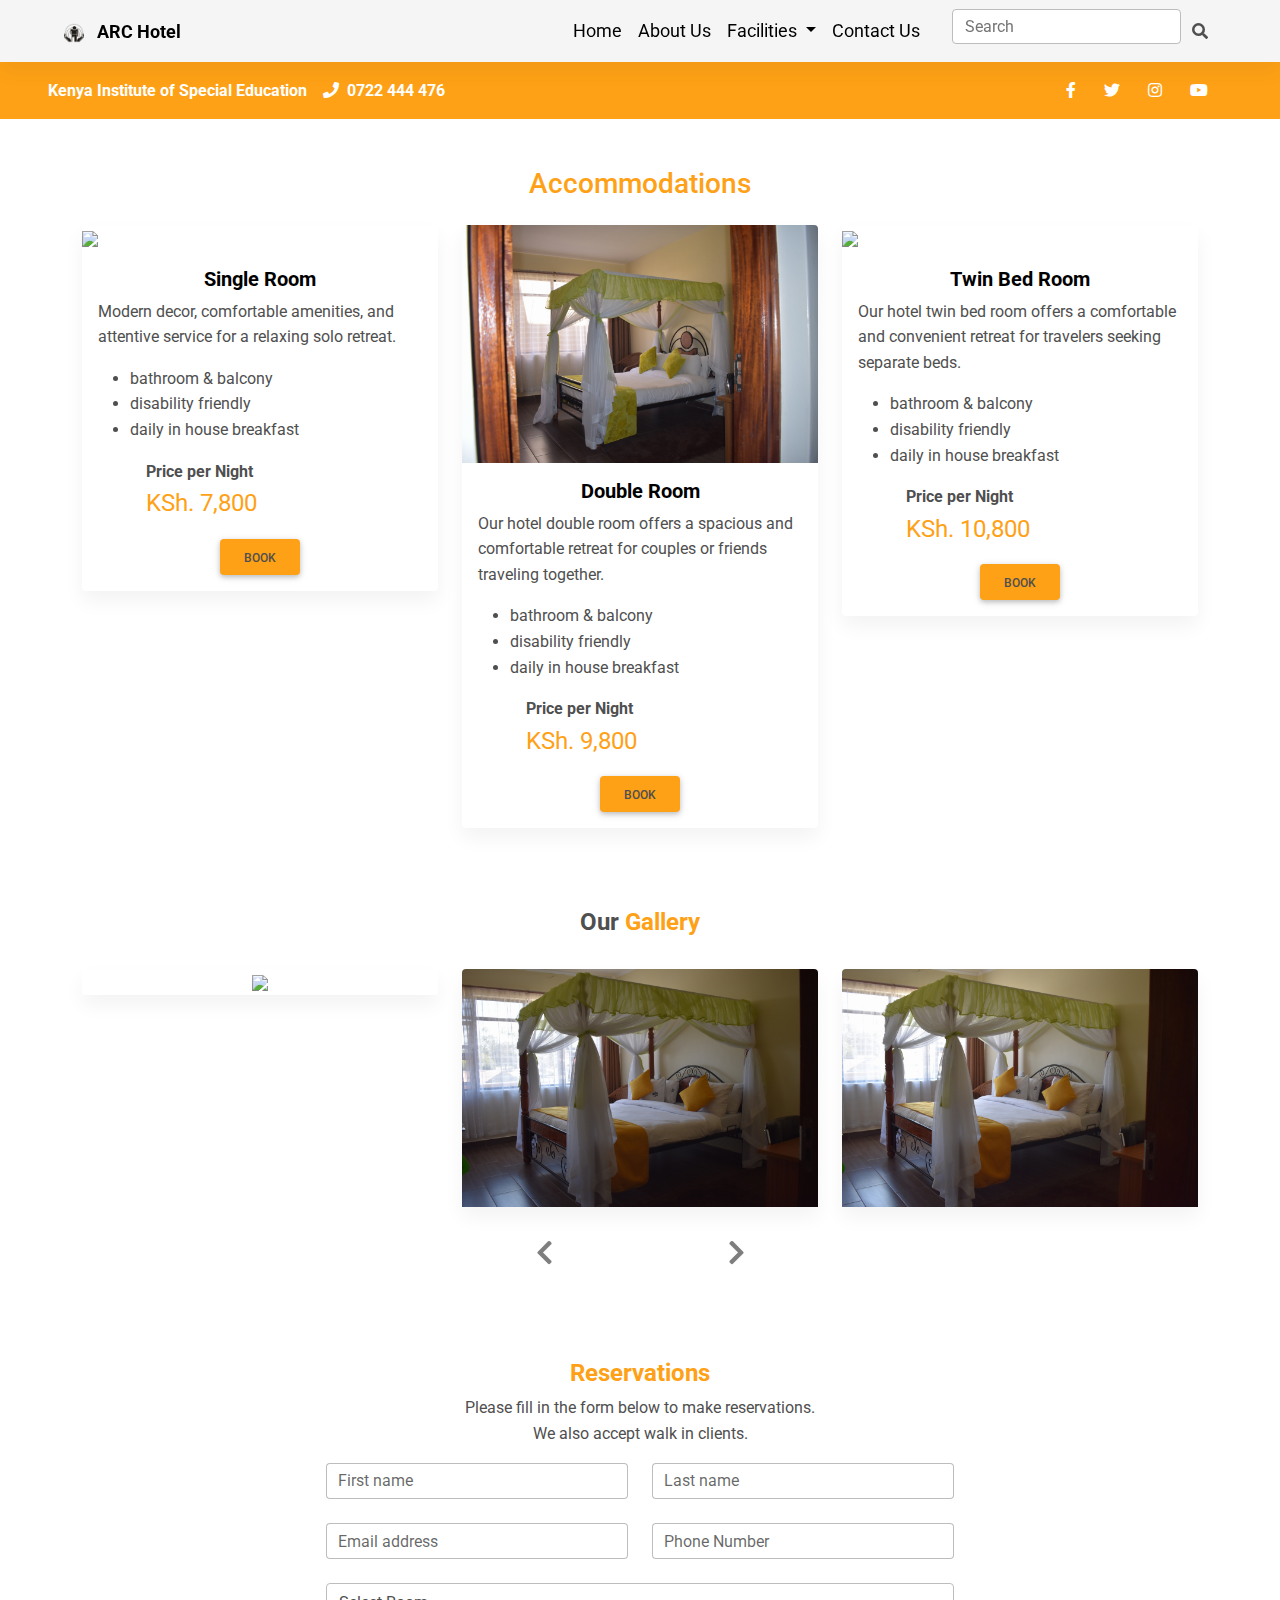
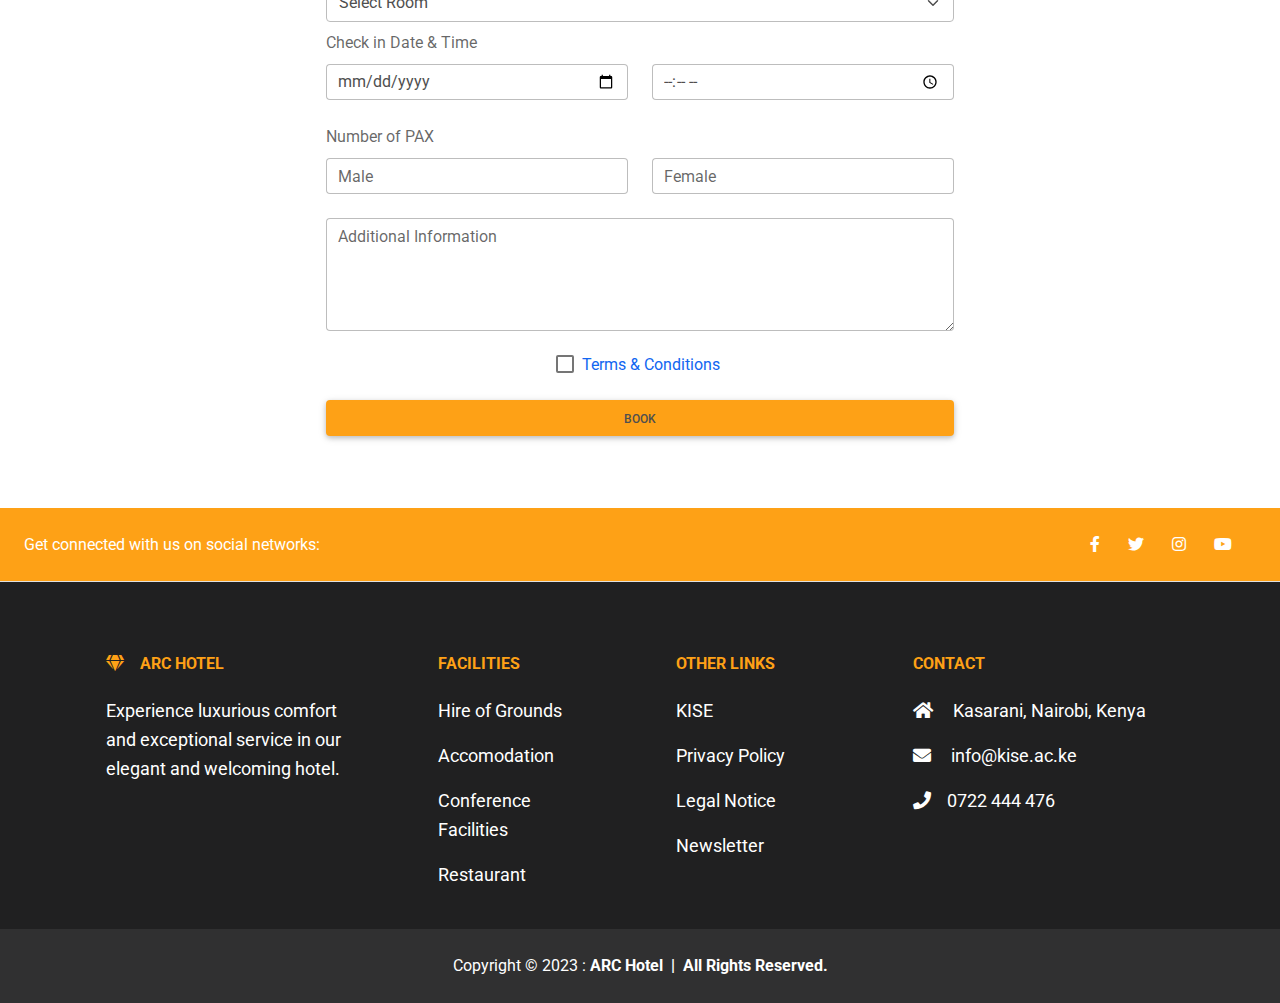
==== accommodation.html @ de6ac46e "corections" ====
<!DOCTYPE html>
<html lang="en">
<head>
    <meta charset="UTF-8" />
    <meta name="viewport" content="width=device-width, initial-scale=1, shrink-to-fit=no" />
    <meta http-equiv="x-ua-compatible" content="ie=edge" />
    <title>accommodation</title>
    <!-- Font Awesome -->
    <link rel="stylesheet" href="https://use.fontawesome.com/releases/v5.11.2/css/all.css" />
    <!-- Google Fonts Roboto -->
    <link rel="stylesheet" href="https://fonts.googleapis.com/css2?family=Roboto:wght@300;400;500;700&display=swap" />
    <!-- MDB -->
    <link rel="stylesheet" href="css/mdb.min.css" />
    <!-- Custom styles -->
    <link rel="stylesheet" href="css/style2.css" />
</head>

<body>

  <!---->
  <nav class="navbar sticky-top navbar-expand-lg" style="background-color: #f5f5f5;">
    <!-- Container wrapper -->
    <div class="container-fluid">
      <!-- Toggle button -->
      <button
        class="navbar-toggler"
        type="button"
        data-mdb-toggle="collapse"
        data-mdb-target="#navbarSupportedContent"
        aria-controls="navbarSupportedContent"
        aria-expanded="false"
        aria-label="Toggle navigation"
      >
        <i class="fas fa-bars"></i>
      </button>
  
      <!-- Collapsible wrapper -->
      <div class="collapse navbar-collapse" id="navbarSupportedContent">
        <!-- Navbar brand -->

        <div class="collapse navbar-collapse" id="navbarSupportedContent">
          <!-- Navbar brand -->
          <a class="navbar-brand mt-2 mt-lg-0" href="#">
            <div class="ms-5">
              <img
              class="px-1"
              src="./img/kise_icon.png"
              height="20"
              alt="MDB Logo"
              loading="lazy"
            />
              <!-- <h4>ARC Hotel</h4> -->
           <small style="font-weight: bold; color: black;">ARC Hotel</small>
            </div>
    
          </a>
        </div>

        <div class="d-flex align-items-center pe-5">

          <ul class="navbar-nav me-auto mb-2 mb-lg-0" style="font-size: large;">
            <li class="nav-item active">
              <a class="nav-link" style="color: black;" aria-current="page" href="./index.html">Home</a>
            </li>
            <li class="nav-item">
              <a class="nav-link" style="color: black;" href="#" rel="nofollow"
                target="">About Us</a>
            </li>
            <li class="nav-item dropdown">
              <a
                class="nav-link dropdown-toggle"
                href="#"
                id="navbarDropdownMenuLink"
                role="button"
                data-mdb-toggle="dropdown"
                aria-expanded="false"
                style="color: black;"
              >
                Facilities
              </a>
              <ul class="dropdown-menu" aria-labelledby="navbarDropdownMenuLink">
                <li>
                  <a class="dropdown-item" style="color: black;" target="_blank" href="./restaurant.html">Restaurant</a>
                </li>
                <li>
                  <a class="dropdown-item" style="color: black;" target="_blank" href="./conference.html">Conference Facilities</a>
                </li>
                <li>
                  <a class="dropdown-item" style="color: black;" target="_blank" href="./accommodation.html">Accommodation</a>
                </li>
                <li>
                  <a class="dropdown-item" style="color: black;" target="_blank" href="./gardens.html">Hire of Grounds</a>
                </li>
              </ul>
            </li>
            <li class="nav-item">
              <a class="nav-link" style="color: black;" href="#" target="">Contact Us</a>
            </li>
    
    
            <form class="d-flex input-group w-auto ps-4">
              <input
              type="search"
              class="form-control rounded"
              placeholder="Search"
              aria-label="Search"
              aria-describedby="search-addon"
            />
              <span class="input-group-text border-0" id="search-addon">
                <i class="fas fa-search"></i>
              </span>
            </form>
          </ul>
        </div>

        <!-- Left links -->
      </div>
      <!-- Collapsible wrapper -->
  
      <!-- Right elements -->
    </div>
    <!-- Container wrapper -->
  </nav>

  <div class="d-flex justify-content-between py-3 px-5" style="background-color: #fea116; color: white; font-weight: bolder;">
    <div class="d-flex flex-row">
      Kenya Institute of Special Education 
      <div class="ps-3 pe-2">
        <i class="fa fa-phone" aria-hidden="true"></i>
      </div>
      0722 444 476
    </div>

    <div>
      <a href="" class="me-4 text-reset">
        <i class="fab fa-facebook-f"></i>
      </a>
      <a href="" class="me-4 text-reset">
        <i class="fab fa-twitter"></i>
      </a>
      <a href="" class="me-4 text-reset">
        <i class="fab fa-instagram"></i>
      </a>
      <a href="" class="me-4 text-reset">
        <i class="fab fa-youtube"></i>
      </a>
    </div>
  </div>




<!---->
<div class="mt-5">
  <div class="container">
    <h3 class="title pb-3 text-center" style="color: #fea116;">Accommodations</h3>
    <div class="row">
      <div class="col-lg-4 col-md-6 mb-3">

        <div class="card">
          <div class="bg-image hover-overlay ripple" data-mdb-ripple-color="light">
            <img src="./img/bed.JPG" class="img-fluid"/>
            <a href="#!">
              <div class="mask" style="background-color: rgba(251, 251, 251, 0.15);"></div>
            </a>
          </div>
          <div class="card-body">
            <h5 class="card-title text-center" style="color: black;"><b>Single Room</b></h5>
            <!-- <p>Cozy, stylish room for a comfortable solo stay.</p> -->
            <p>Modern decor, comfortable amenities, and attentive service for a relaxing solo retreat.</p>
            <!-- <p>The rooms are masterfully decorated with a distinctive African elegance and each contains its own wealth of modern amenities.</p> -->
            <ul>
              <li>bathroom & balcony</li>
              <li>disability friendly</li>
              <li>daily in house breakfast</li>
            </ul>
              <p class="ps-5"><b>Price per Night</b> <br>
              <span style="color: #fea116; font-size: x-large;">KSh. 7,800</span></p>
            <div class="text-center">
              <a href="#!" class="btn" style="background-color: #fea116;">Book</a>

            </div>
          </div>
        </div>
      </div>
      <div class="col-lg-4 col-md-6 mb-3">
        <div class="card">
          <div class="bg-image hover-overlay ripple" data-mdb-ripple-color="light">
            <img src="./img/bed7.JPG" class="img-fluid"/>
            <a href="#!">
              <div class="mask" style="background-color: rgba(251, 251, 251, 0.15);"></div>
            </a>
          </div>
          <div class="card-body">
            <h5 class="card-title text-center" style="color: black;"><b>Double Room</b></h5>
            <p>Our hotel double room offers a spacious and comfortable retreat for couples or friends traveling together.</p>
            <!-- <p>The rooms are masterfully decorated with a distinctive African elegance and each contains its own wealth of modern amenities.</p> -->
            <ul>
              <li>bathroom & balcony</li>
              <li>disability friendly</li>
              <!-- <li>spacious king size bed</li> -->
              <li>daily in house breakfast</li>
            </ul>
            <p class="ps-5"><b>Price per Night</b> <br>
              <span style="color: #fea116; font-size: x-large;">KSh. 9,800</span></p>
            <div class="text-center">
              <a href="#!" class="btn" style="background-color: #fea116;">Book</a>

            </div>
          </div>
        </div>
      </div>
      <div class="col-lg-4 col-md-6 mb-3">
        <div class="card">
          <div class="bg-image hover-overlay ripple" data-mdb-ripple-color="light">
            <img src="./img/bed.JPG" class="img-fluid"/>
            <a href="#!">
              <div class="mask" style="background-color: rgba(251, 251, 251, 0.15);"></div>
            </a>
          </div>
          <div class="card-body">
            <h5 class="card-title text-center" style="color: black;"><b>Twin Bed Room</b></h5>
            <p>Our hotel twin bed room offers a comfortable and convenient retreat for travelers seeking separate beds.</p>
            <!-- <p>The rooms are masterfully decorated with a distinctive African elegance and each contains its own wealth of modern amenities.</p> -->
            <ul>
              <li>bathroom & balcony</li>
              <li>disability friendly</li>
              <!-- <li>spacious king size bed</li> -->
              <li>daily in house breakfast</li>
            </ul>
            <p class="ps-5"><b>Price per Night</b> <br>
              <span style="color: #fea116; font-size: x-large;">KSh. 10,800</span></p>
            <div class="text-center">
              <a href="#!" class="btn" style="background-color: #fea116;">Book</a>

            </div>
          </div>
        </div>
      </div>
    </div>
  </div>
</div>



<!--gallery section-->

<section class="pt-5" id="gallery">
  <!-- Gallery -->
  <h4 class="text-center mt-3"><strong>Our <span style="color: #fea116;">Gallery</span></strong></h4>
  <!-- Carousel wrapper -->
  <div
    id="carouselMultiItemExample"
    class="carousel slide carousel-dark text-center"
    data-mdb-ride="carousel"
  >
    <!-- Inner -->
    <div class="carousel-inner py-4">
      <!-- Single item -->
      <div class="carousel-item active">
        <div class="container">
          <div class="row">
            <div class="col-lg-4">
  
              <div class="card">
                <div class="bg-image hover-overlay hover-zoom hover-shadow ripple" data-mdb-ripple-color="light">
                  <img src="./img/bed.JPG" class="img-fluid" />
                  <a href="" target="">
                    <div class="mask" style="background-color: hsla(195, 83%, 58%, 0.2)"></div>
                  </a>
                </div>
              </div>
  
  
              <!-- <div class="card">
                <img
                  src="./img/garden2.JPG"
                  class="card-img-top"
                  alt="Waterfall"
                />
              </div> -->
            </div>
  
            <div class="col-lg-4 d-none d-lg-block">
  
              <div class="card">
                <div class="bg-image hover-overlay hover-zoom hover-shadow ripple" data-mdb-ripple-color="light">
                  <img src="./img/bed2.JPG" class="img-fluid" />
                  <a href="" target="">
                    <div class="mask" style="background-color: hsla(195, 83%, 58%, 0.2)"></div>
                  </a>
                </div>
              </div>
  
  
              <!-- <div class="card bg-image hover-overlay hover-zoom hover-shadow ripple">
                <img
                  src="./img/garden3.JPG"
                  class="card-img-top"
                  alt=""
                />
              </div> -->
            </div>
  
            <div class="col-lg-4 d-none d-lg-block">
  
              <div class="card">
                <div class="bg-image hover-overlay hover-zoom hover-shadow ripple" data-mdb-ripple-color="light">
                  <img src="./img/bed3.JPG" class="img-fluid" />
                  <a href="" target="">
                    <div class="mask" style="background-color: hsla(195, 83%, 58%, 0.2)"></div>
                  </a>
                </div>
              </div>
  
  
              <!-- <div class="card">
                <img
                  src="./img/tent.JPG"
                  class="card-img-top"
                  alt=""
                />
              </div> -->
            </div>
          </div>
        </div>
      </div>
  
      <!-- Single item -->
      <div class="carousel-item">
        <div class="container">
          <div class="row">
            <div class="col-lg-4 col-md-12">
  
              <div class="card">
                <div class="bg-image hover-overlay hover-zoom hover-shadow ripple" data-mdb-ripple-color="light">
                  <img src="./img/bed4.JPG" class="img-fluid" />
                  <a href="" target="">
                    <div class="mask" style="background-color: hsla(195, 83%, 58%, 0.2)"></div>
                  </a>
                </div>
              </div>
  
  
              <!-- <div class="card">
                <img
                  src="./img/chair.JPG"
                  class="card-img-top"
                  alt=""
                />
              </div> -->
            </div>
  
            <div class="col-lg-4 d-none d-lg-block">
  
              <div class="card">
                <div class="bg-image hover-overlay hover-zoom hover-shadow ripple" data-mdb-ripple-color="light">
                  <img src="./img/bed5.JPG" class="img-fluid" />
                  <a href="" target="">
                    <div class="mask" style="background-color: hsla(195, 83%, 58%, 0.2)"></div>
                  </a>
                </div>
              </div>
  
  
              <!-- <div class="card">
                <img
                  src="./img/garden7.jpg"
                  class="card-img-top"
                  alt=""
                />
              </div> -->
            </div>
  
            <div class="col-lg-4 d-none d-lg-block">
  
              <div class="card">
                <div class="bg-image hover-overlay hover-zoom hover-shadow ripple" data-mdb-ripple-color="light">
                  <img src="./img/bed6.JPG" class="img-fluid" />
                  <a href="" target="">
                    <div class="mask" style="background-color: hsla(195, 83%, 58%, 0.2)"></div>
                  </a>
                </div>
              </div>
  
  
              <!-- <div class="card">
                <img
                  src="./img/garden8.jpg"
                  class="card-img-top"
                  alt=""
                />
              </div> -->
            </div>
          </div>
        </div>
      </div>
  
      <!-- Single item -->
      <div class="carousel-item">
        <div class="container">
          <div class="row">
            <div class="col-lg-4 col-md-12 mb-4 mb-lg-0">
  
              <div class="card">
                <div class="bg-image hover-overlay hover-zoom hover-shadow ripple" data-mdb-ripple-color="light">
                  <img src="./img/bed7.JPG" class="img-fluid" />
                  <a href="" target="">
                    <div class="mask" style="background-color: hsla(195, 83%, 58%, 0.2)"></div>
                  </a>
                </div>
              </div>
  
  <!-- 
              <div class="card">
                <img
                  src="./img/garden9.jpg"
                  class="card-img-top"
                  alt=""
                />
              </div> -->
            </div>
  
            <div class="col-lg-4 mb-4 mb-lg-0 d-none d-lg-block">
  
              <div class="card">
                <div class="bg-image hover-overlay hover-zoom hover-shadow ripple" data-mdb-ripple-color="light">
                  <img src="./img/bed2.JPG" class="img-fluid" />
                  <a href="" target="">
                    <div class="mask" style="background-color: hsla(195, 83%, 58%, 0.2)"></div>
                  </a>
                </div>
              </div>
  
  <!-- 
              <div class="card">
                <img
                  src="./img/garden10.jpg"
                  class="card-img-top"
                  alt=""
                />
              </div> -->
            </div>
  
            <div class="col-lg-4 mb-4 mb-lg-0 d-none d-lg-block">
  
              <div class="card">
                <div class="bg-image hover-overlay hover-zoom hover-shadow ripple" data-mdb-ripple-color="light">
                  <img src="./img/bed3.JPG" class="img-fluid" />
                  <a href="" target="">
                    <div class="mask" style="background-color: hsla(195, 83%, 58%, 0.2)"></div>
                  </a>
                </div>
              </div>
  
  
              <!-- <div class="card">
                <img
                  src="./img/garden11.jpg"
                  class="card-img-top"
                  alt=""
                />
              </div> -->
            </div>
          </div>
        </div>
      </div>
    </div>
    <!-- Inner -->
      <!-- Controls -->
      <div class="d-flex justify-content-center mb-4">
        <button
          class="carousel-control-prev position-relative"
          type="button"
          data-mdb-target="#carouselMultiItemExample"
          data-mdb-slide="prev"
        >
          <span class="carousel-control-prev-icon" aria-hidden="true"></span>
          <span class="visually-hidden">Previous</span>
        </button>
        <button
          class="carousel-control-next position-relative"
          type="button"
          data-mdb-target="#carouselMultiItemExample"
          data-mdb-slide="next"
        >
          <span class="carousel-control-next-icon" aria-hidden="true"></span>
          <span class="visually-hidden">Next</span>
        </button>
      </div>
  </div>
  </section>
  <!-- Carousel wrapper -->
  
  <!--gallery section end-->



<!--about us section-->
      <!--Section: Content-->
      <!-- <div>
        <div>
          <section class="container pt-5">
            <div class="row">
              <div class="col-md-6 gx-5 mb-4">

                <div class="bg-image hover-overlay">
                  <img src="./img/waterfall.jpg" class="w-100" />
                  <div
                    class="mask"
                    style="
                      background: linear-gradient(
                        45deg,
                        hsla(168, 85%, 52%, 0.5),
                        hsla(263, 88%, 45%, 0.5) 100%
                      );
                    "
                  ></div>
                </div>
              </div>
    
              <div class="col-md-6 gx-5 mb-4">
                <h4><strong><span style="color: #fea116;">Accommodation</span></strong></h4>
                <div class="text-center" style="font-size: large;">
                  <p class="text-muted">Kenya Institute of Special Education (KISE) is a semi-autonomous government agency of the Ministry of Education, Kenya. <br>
                     It was established through a Legal Notice No. 17 of 14th February 1986.</p>
                  <p class="text-muted">An inclusive Kenyan society, in which every child with special needs and disability accesses quality education and achieves their fullest human potential.</p>
                  <p class="text-muted">Facilitates service provision for persons with special needs and disabilities through human capital development, research, functional assessment, <br>
                     rehabilitation, Inclusive education practices, technology and production of learning and assistive materials.</p>
                </div>
              </div>
            </div>
          </section>
        </div>
      </div> -->

      <!--Section: Content-->
<!--about us section-->

<!--gallery section-->


<!-- Carousel wrapper -->

<!--gallery section end-->

  <!--Main layout-->
  <main class="mt-5">
    <div class="">


      <!-- <hr class="my-5" /> -->

          <!--Section: Content-->
      <section class="mb-5 pt-5" id="reservations">
        <h4 class="text-center" style="color: #fea116;"><strong>Reservations</strong></h4>
        <p class="text-center">Please fill in the form below to make reservations.<br>
        We also accept walk in clients. </p>

        <div class="row d-flex justify-content-center">
          <div class="col-md-6">
            <form>
              <!-- 2 column grid layout with text inputs for the first and last names -->
              <div class="row mb-4">
                <div class="col">
                  <div class="form-outline">
                    <input type="text" id="form3Example1" class="form-control" />
                    <label class="form-label" for="form3Example1">First name</label>
                  </div>
                </div>
                <div class="col">
                  <div class="form-outline">
                    <input type="text" id="form3Example2" class="form-control" />
                    <label class="form-label" for="form3Example2">Last name</label>
                  </div>
                </div>
              </div>

              <!-- 2 column grid layout with text inputs for the email and phone number -->
              <div class="row mb-4">
                <div class="col">
                  <div class="form-outline">
                    <input type="email" id="form3Example1" class="form-control" />
                    <label class="form-label" for="form3Example1">Email address</label>
                  </div>
                </div>
                <div class="col">
                  <div class="form-outline">
                    <input type="number" id="form3Example2" class="form-control" />
                    <label class="form-label" for="form3Example2">Phone Number</label>
                  </div>
                </div>
              </div>

              <!-- <div class="mb-3">
                <div class="form-outline">
                  <input type="text" id="form3Example2" class="form-control" />
                  <label class="form-label" for="form3Example2">Room</label>
                </div>
              </div> -->

                <select class="form-select mb-2" aria-label="Default select example">
                  <option selected>Select Room</option>
                  <option value="1">Single</option>
                  <option value="2">Double</option>
                  <option value="3">Twin Bed</option>
                </select>


              <div class="row mb-4">
                <label class="form-label" for="form6Example1">Check in Date & Time</label>
                <div class="col">
                  <div class="form-outline">
                    <input type="date" id="form3Example1" class="form-control" />
                    <label class="form-label" for="form3Example1"></label>
                  </div>
                </div>
                <div class="col">
                  <div class="form-outline">
                    <input type="time" id="form3Example2" class="form-control" placeholder="time" />
                    <label class="form-label" for="form3Example2"></label>
                  </div>
                </div>
              </div>


            <div class="row mb-4">
                <label class="form-label" for="form6Example1">Number of PAX</label>
                <div class="col">
                <div class="form-outline">
                    <input type="number" id="" class="form-control" min="0"/>
                    <label class="form-label" for="form6Example1">Male</label>
                </div>
                </div>
                <div class="col">
                <div class="form-outline">
                    <input type="number" id="" class="form-control" min="0" />
                    <label class="form-label" for="form6Example2">Female</label>
                </div>
                </div>
            </div>
<!-- 
              <div class="form-outline mb-4">
                <input type="text" id="form3Example1" class="form-control" />
                <label class="form-label" for="textAreaExample">Nature of Function</label>
              </div> -->


              <!-- <div class="row mb-3">
                <div class="col">
                  <div class="form-outline">
                    <input type="text" id="form8Example3" class="form-control" />
                    <label class="form-label" for="form8Example3">First name</label>
                  </div>
                </div>
                <div class="col">
                  <div class="form-outline">
                    <input type="text" id="form8Example4" class="form-control" />
                    <label class="form-label" for="form8Example4">Last name</label>
                  </div>
                </div>
                <div class="col">
                  <div class="form-outline">
                    <input type="email" id="form8Example5" class="form-control" />
                    <label class="form-label" for="form8Example5">Email address</label>
                  </div>
                </div>
              </div> -->

              <!--Message input-->
              <div class="form-outline mb-4">
                <textarea class="form-control" id="textAreaExample" rows="4"></textarea>
                <label class="form-label" for="textAreaExample">Additional Information</label>
              </div>

              <!-- Checkbox -->
              <div class="form-check d-flex justify-content-center mb-4">
                <input
                  class="form-check-input me-2"
                  type="checkbox"
                  value=""
                  id="form6Example8"/>
                <label class="form-check-label" for="form6Example8">
                  <a href="./terms&conditions.html" target="_blank">Terms & Conditions</a>
                </label>
              </div>

              <!-- Submit button -->
              <button type="submit" class="btn btn-block mb-4" style="background-color: #fea116;">
              Book
              </button>

            </form>
          </div>
        </div>
        </section>





                <!-- Footer -->
                <footer class="text-center text-lg-start bg-light text-muted">
                  <!-- Section: Social media -->
                  <section class="d-flex justify-content-center justify-content-lg-between p-4 border-bottom" style="background-color: #fea116; color: white;">
                    <!-- Left -->
                    <div class="me-5 d-none d-lg-block">
                      <span>Get connected with us on social networks:</span>
                    </div>
                    <!-- Left -->
        
                    <!-- Right -->
                    <div>
                      <a href="" class="me-4 text-reset">
                        <i class="fab fa-facebook-f"></i>
                      </a>
                      <a href="" class="me-4 text-reset">
                        <i class="fab fa-twitter"></i>
                      </a>
                      <a href="" class="me-4 text-reset">
                        <i class="fab fa-instagram"></i>
                      </a>
                      <a href="" class="me-4 text-reset">
                        <i class="fab fa-youtube"></i>
                      </a>
                    </div>
                    <!-- Right -->
                  </section>
                  <!-- Section: Social media -->
        
                  <!-- Section: Links  -->
                  <section class="pt-4" style="background-color: #202021; color: white; font-size: large;">
                    <div class="container text-center text-md-start mt-5">
                      <!-- Grid row -->
                      <div class="row mt-3">
                        <!-- Grid column -->
                        <div class="col-md-3 col-lg-4 col-xl-3 mx-auto mb-4" style="">
                          <!-- Content -->
                          <h6 class="text-uppercase fw-bold mb-4" style="color: #fea116;">
                            <i class="fas fa-gem me-3"></i>ARC Hotel
                          </h6>
                          <p>
                            Experience luxurious comfort <br> and exceptional service in our <br> elegant and welcoming hotel.  
                          </p>
                        </div>
                        <!-- Grid column -->
        
                        <!-- Grid column -->
                        <div class="col-md-2 col-lg-2 col-xl-2 mx-auto mb-4">
                          <!-- Links -->
                          <h6 class="text-uppercase fw-bold mb-4" style="color: #fea116;">
                            Facilities
                          </h6>
                          <p>
                            <a href="#!" class="text-reset">Hire of Grounds</a>
                          </p>
                          <p>
                            <a href="#!" class="text-reset">Accomodation</a>
                          </p>
                          <p>
                            <a href="#!" class="text-reset">Conference Facilities</a>
                          </p>
                          <p>
                            <a href="#!" class="text-reset">Restaurant</a>
                          </p>
                        </div>
                        <!-- Grid column -->
        
                        <!-- Grid column -->
                        <div class="col-md-3 col-lg-2 col-xl-2 mx-auto mb-4">
                          <h6 class="text-uppercase fw-bold mb-4" style="color: #fea116;">
                            Other links
                          </h6>
                          <p>
                            <a href="#!" class="text-reset">KISE</a>
                          </p>
                          <p>
                            <a href="#!" class="text-reset">Privacy Policy</a>
                          </p>
                          <p>
                            <a href="#!" class="text-reset">Legal Notice</a>
                          </p>
                          <p>
                            <a href="#!" class="text-reset">Newsletter</a>
                          </p>
                        </div>
                        <!-- Grid column -->
        
                        <!-- Grid column -->
                        <div class="col-md-4 col-lg-3 col-xl-3 mx-auto mb-md-0 mb-4">
                          <!-- Links -->
                          <h6 class="text-uppercase fw-bold mb-4" style="color: #fea116;">Contact</h6>
                          <p><i class="fas fa-home me-3"></i> Kasarani, Nairobi, Kenya</p>
                          <p>
                            <i class="fas fa-envelope me-3"></i>
                            info@kise.ac.ke
                          </p>
                          <p><i class="fas fa-phone me-3"></i>0722 444 476</p>
                          <!-- <p><i class="fas fa-print me-3"></i>020 8007977</p> -->
                        </div>
                        <!-- Grid column -->
                      </div>
                      <!-- Grid row -->
                    </div>
                  </section>
                  <!-- Section: Links  -->
        
                  <!-- <hr class="my-5" /> -->
        
        
                  <!-- Copyright -->
                  <div class="text-center p-4" style="background-color: #303031; color: white;">
                    Copyright © 2023 :
                    <a class="text-reset fw-bold" href="https://mdbootstrap.com/">ARC Hotel <span class="px-1">|</span> All Rights Reserved.</a>
                  </div>
                  <!-- Copyright -->
                </footer>
                <!-- Footer -->
        
        
                <!-- Back to top button -->
                <button type="button" class="btn btn-floating btn-lg" id="btn-back-to-top" style="background-color: #fea116;">
                  <i class="fas fa-arrow-up"></i>
                </button>
        
        
        
            </div>
          </main>
        
        
        
        




              

    <!-- Copyright -->
  </footer>
  <!--Footer-->
    <!-- MDB -->
    <script type="text/javascript" src="js/mdb.min.js"></script>
    <!-- Custom scripts -->
    <script type="text/javascript" src="js/script.js"></script>
</body>
</html>
---- css/style2.css ----
.nav-item:hover {
    background-color: #fea116;
}

#btn-back-to-top {
    position: fixed;
    bottom: 20px;
    right: 20px;
    display: none;
    }
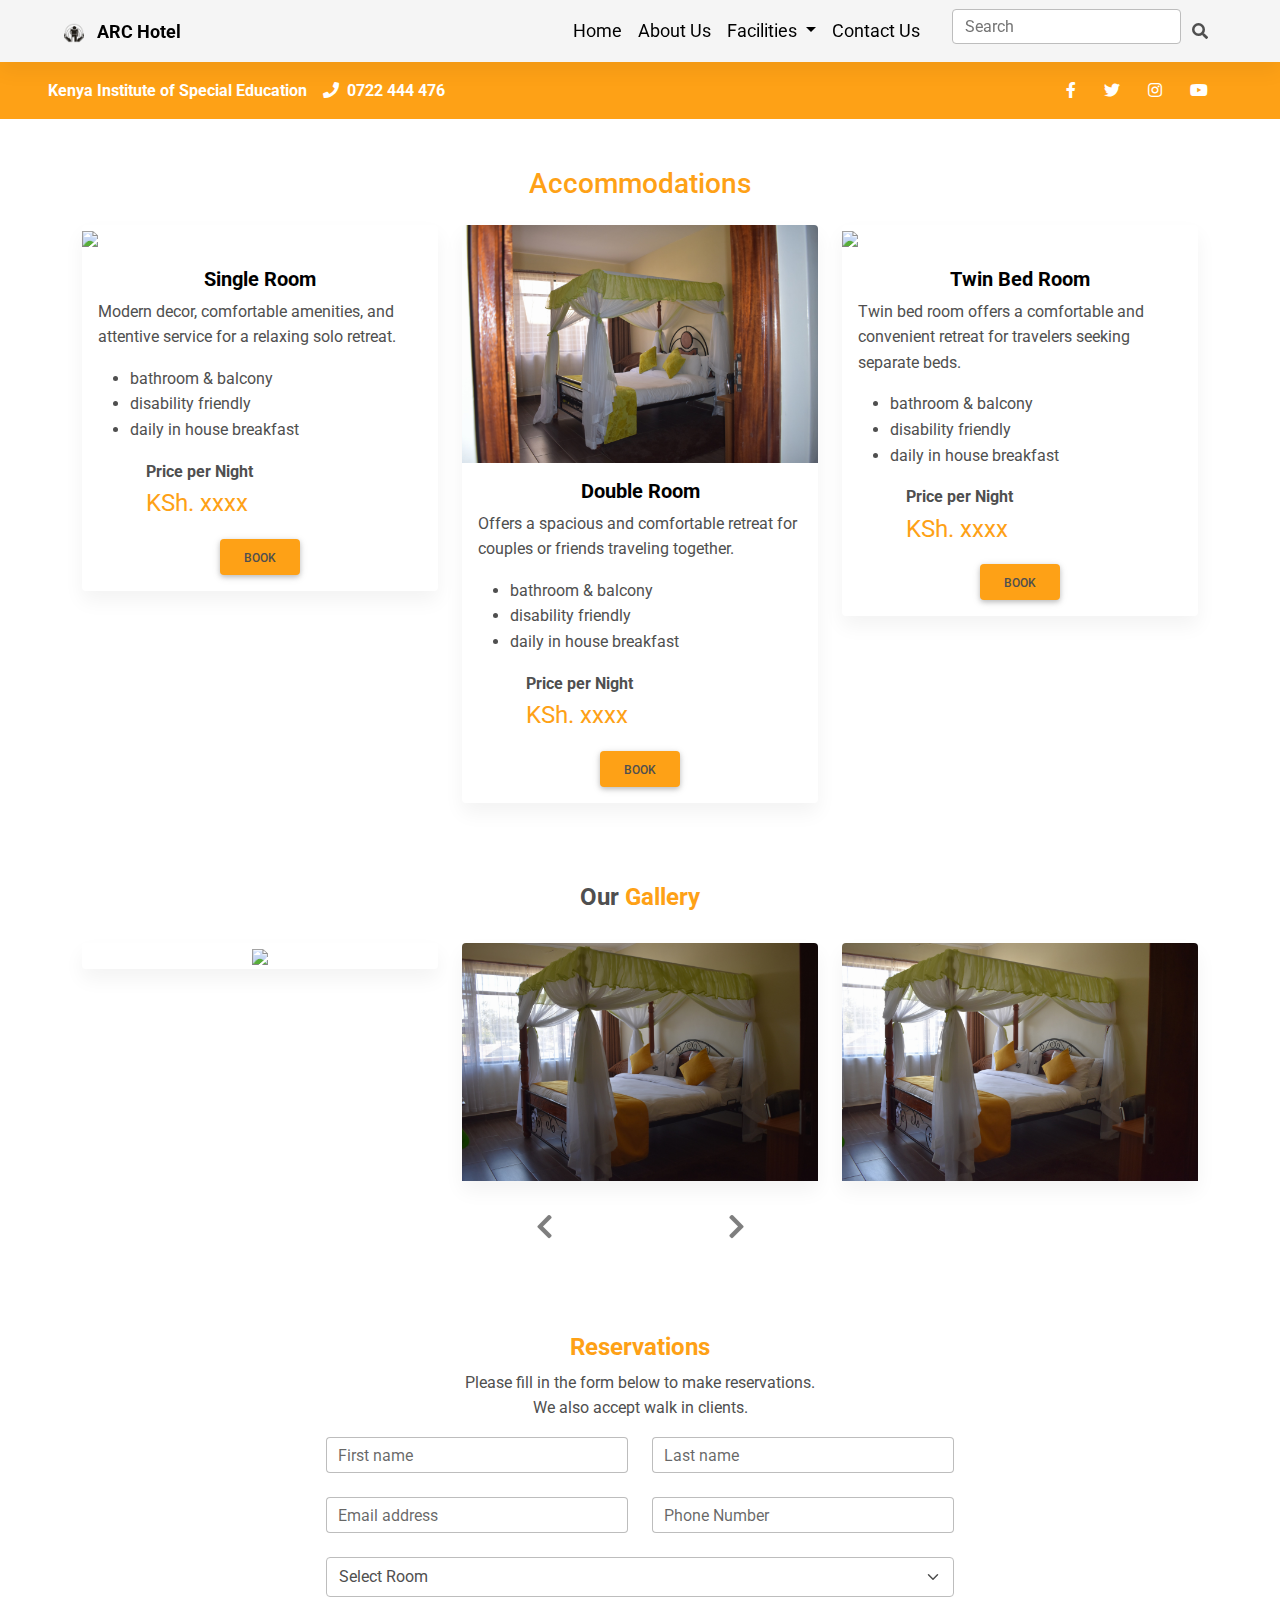
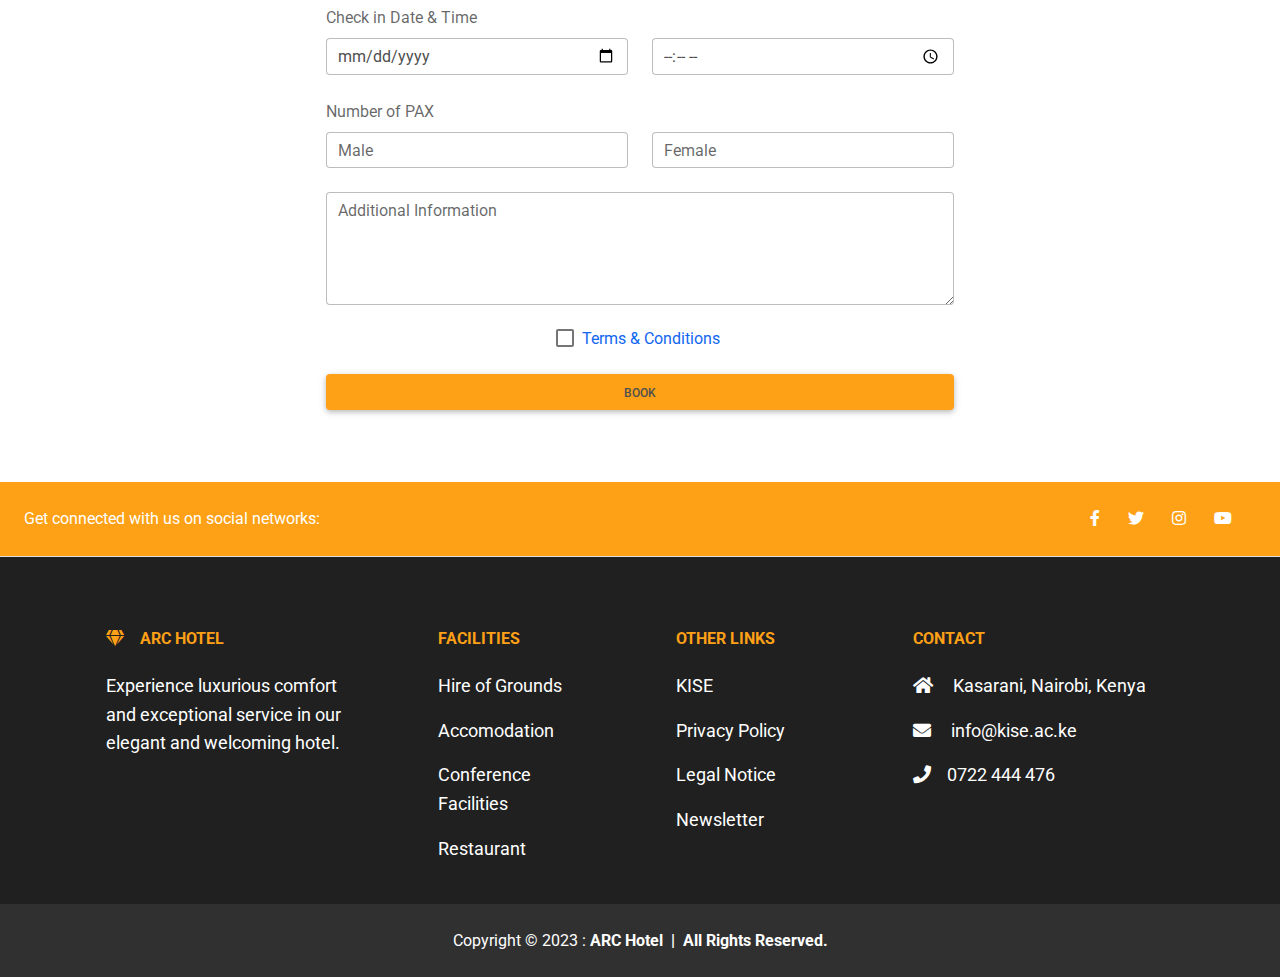
==== commit a9ec693e: "changes" ====
--- a/accommodation.html
+++ b/accommodation.html
@@ -175,7 +175,7 @@
               <li>daily in house breakfast</li>
             </ul>
               <p class="ps-5"><b>Price per Night</b> <br>
-              <span style="color: #fea116; font-size: x-large;">KSh. 7,800</span></p>
+              <span style="color: #fea116; font-size: x-large;">KSh. xxxx</span></p>
             <div class="text-center">
               <a href="#!" class="btn" style="background-color: #fea116;">Book</a>
 
@@ -193,7 +193,7 @@
           </div>
           <div class="card-body">
             <h5 class="card-title text-center" style="color: black;"><b>Double Room</b></h5>
-            <p>Our hotel double room offers a spacious and comfortable retreat for couples or friends traveling together.</p>
+            <p>Offers a spacious and comfortable retreat for couples or friends traveling together.</p>
             <!-- <p>The rooms are masterfully decorated with a distinctive African elegance and each contains its own wealth of modern amenities.</p> -->
             <ul>
               <li>bathroom & balcony</li>
@@ -202,7 +202,7 @@
               <li>daily in house breakfast</li>
             </ul>
             <p class="ps-5"><b>Price per Night</b> <br>
-              <span style="color: #fea116; font-size: x-large;">KSh. 9,800</span></p>
+              <span style="color: #fea116; font-size: x-large;">KSh. xxxx</span></p>
             <div class="text-center">
               <a href="#!" class="btn" style="background-color: #fea116;">Book</a>
 
@@ -220,7 +220,7 @@
           </div>
           <div class="card-body">
             <h5 class="card-title text-center" style="color: black;"><b>Twin Bed Room</b></h5>
-            <p>Our hotel twin bed room offers a comfortable and convenient retreat for travelers seeking separate beds.</p>
+            <p>Twin bed room offers a comfortable and convenient retreat for travelers seeking separate beds.</p>
             <!-- <p>The rooms are masterfully decorated with a distinctive African elegance and each contains its own wealth of modern amenities.</p> -->
             <ul>
               <li>bathroom & balcony</li>
@@ -229,7 +229,7 @@
               <li>daily in house breakfast</li>
             </ul>
             <p class="ps-5"><b>Price per Night</b> <br>
-              <span style="color: #fea116; font-size: x-large;">KSh. 10,800</span></p>
+              <span style="color: #fea116; font-size: x-large;">KSh. xxxx</span></p>
             <div class="text-center">
               <a href="#!" class="btn" style="background-color: #fea116;">Book</a>
 
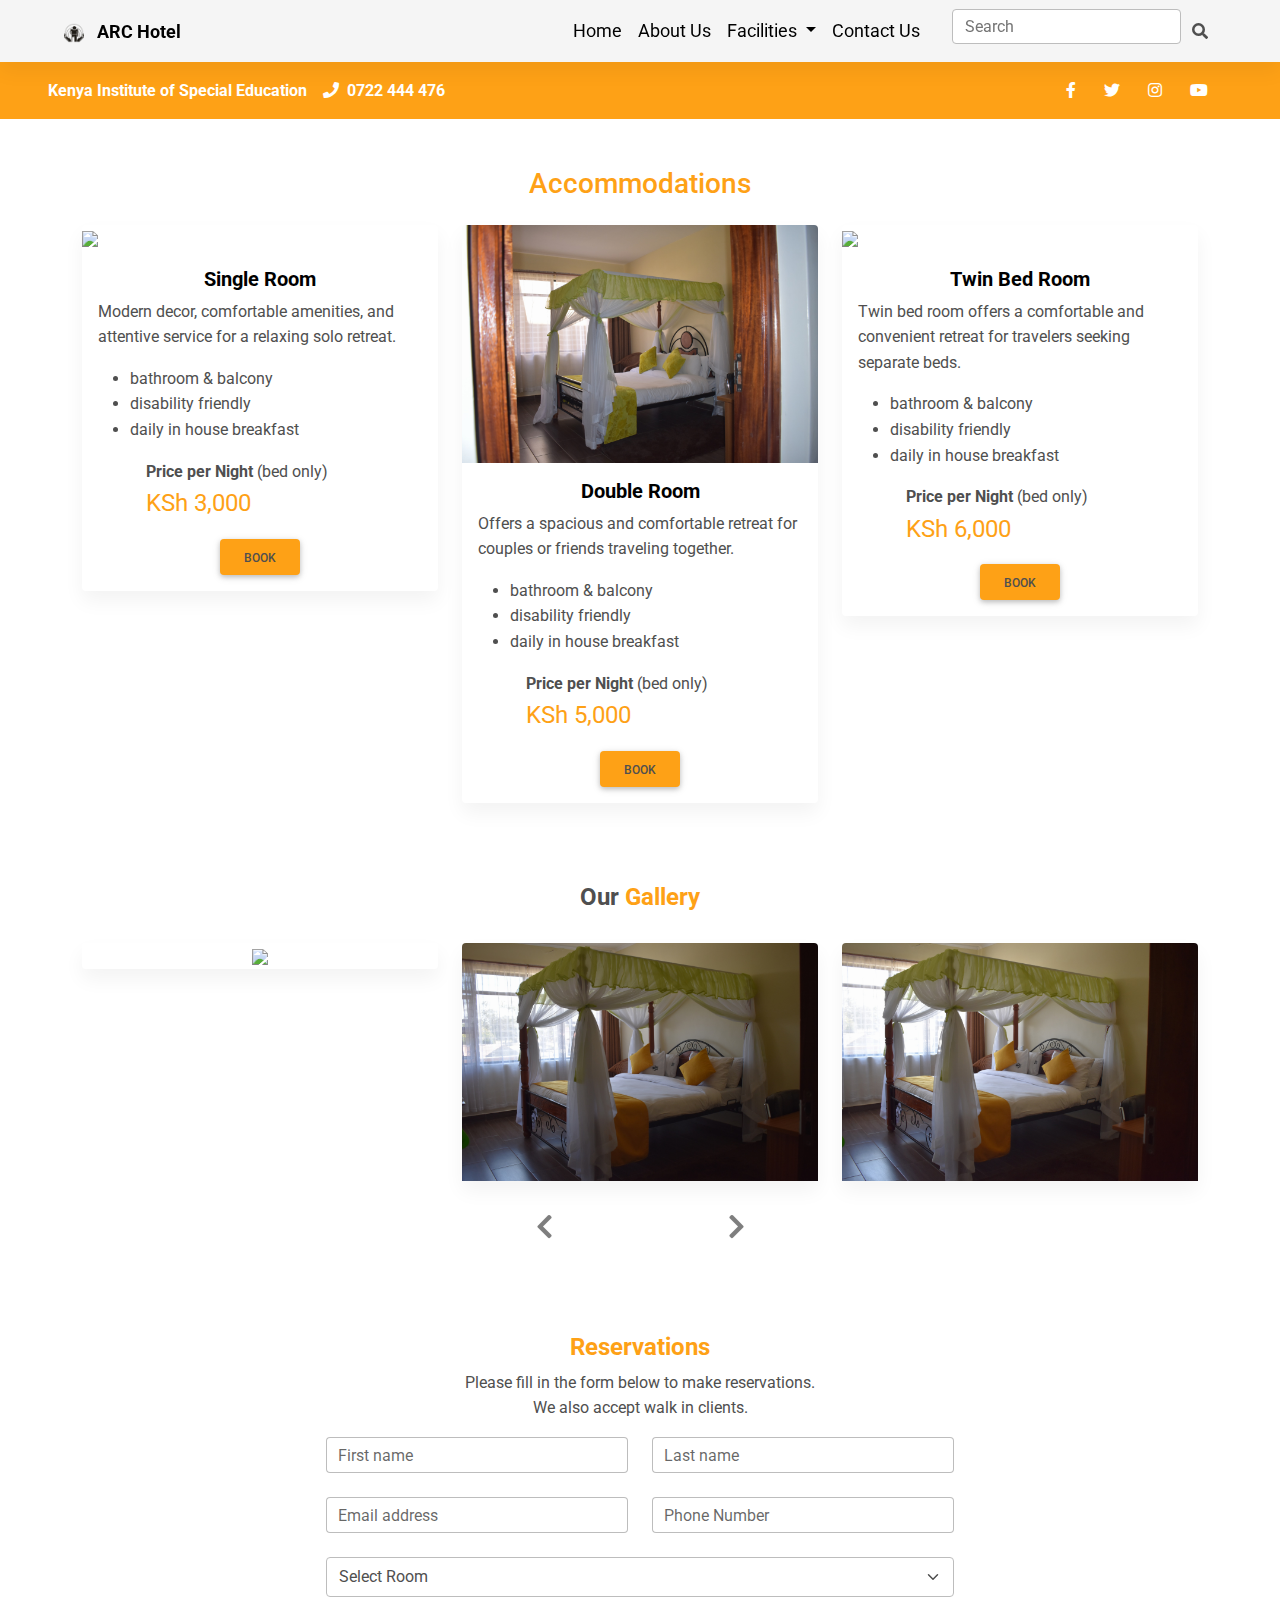
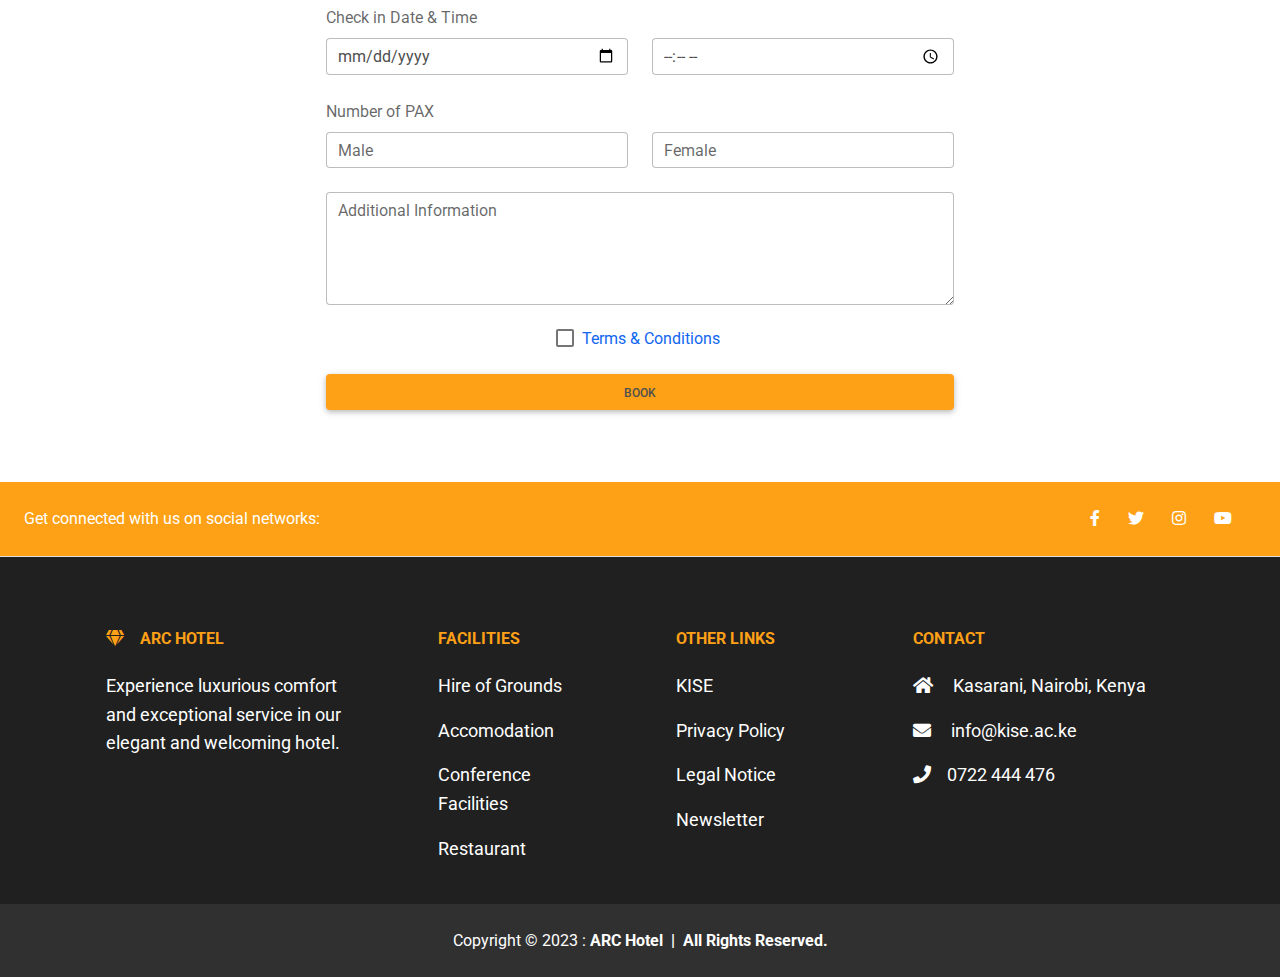
==== commit 79401283: "prices" ====
--- a/accommodation.html
+++ b/accommodation.html
@@ -174,8 +174,8 @@
               <li>disability friendly</li>
               <li>daily in house breakfast</li>
             </ul>
-              <p class="ps-5"><b>Price per Night</b> <br>
-              <span style="color: #fea116; font-size: x-large;">KSh. xxxx</span></p>
+              <p class="ps-5"><b>Price per Night</b> (bed only) <br>
+              <span style="color: #fea116; font-size: x-large;">KSh 3,000</span></p>
             <div class="text-center">
               <a href="#!" class="btn" style="background-color: #fea116;">Book</a>
 
@@ -201,8 +201,8 @@
               <!-- <li>spacious king size bed</li> -->
               <li>daily in house breakfast</li>
             </ul>
-            <p class="ps-5"><b>Price per Night</b> <br>
-              <span style="color: #fea116; font-size: x-large;">KSh. xxxx</span></p>
+            <p class="ps-5"><b>Price per Night</b> (bed only) <br>
+              <span style="color: #fea116; font-size: x-large;">KSh 5,000</span></p>
             <div class="text-center">
               <a href="#!" class="btn" style="background-color: #fea116;">Book</a>
 
@@ -228,8 +228,8 @@
               <!-- <li>spacious king size bed</li> -->
               <li>daily in house breakfast</li>
             </ul>
-            <p class="ps-5"><b>Price per Night</b> <br>
-              <span style="color: #fea116; font-size: x-large;">KSh. xxxx</span></p>
+            <p class="ps-5"><b>Price per Night</b> (bed only) <br>
+              <span style="color: #fea116; font-size: x-large;">KSh 6,000</span></p>
             <div class="text-center">
               <a href="#!" class="btn" style="background-color: #fea116;">Book</a>
 
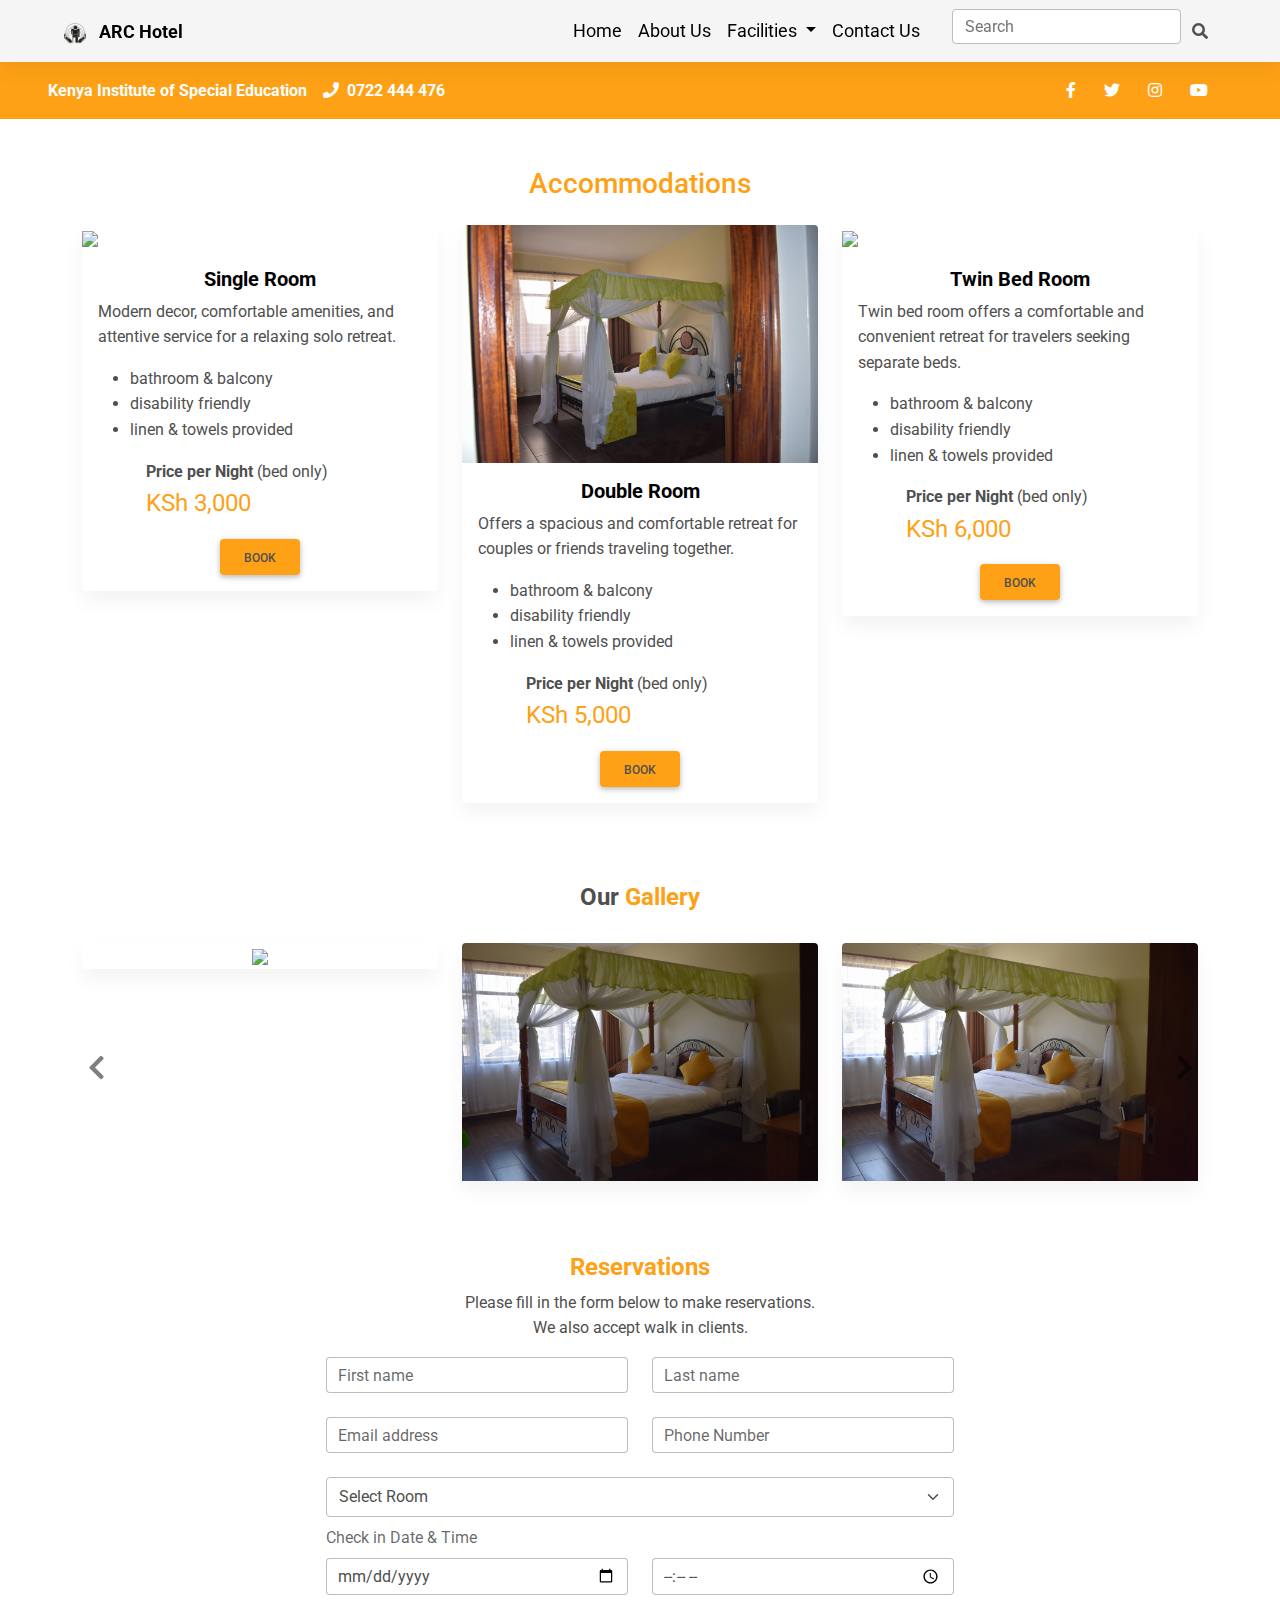
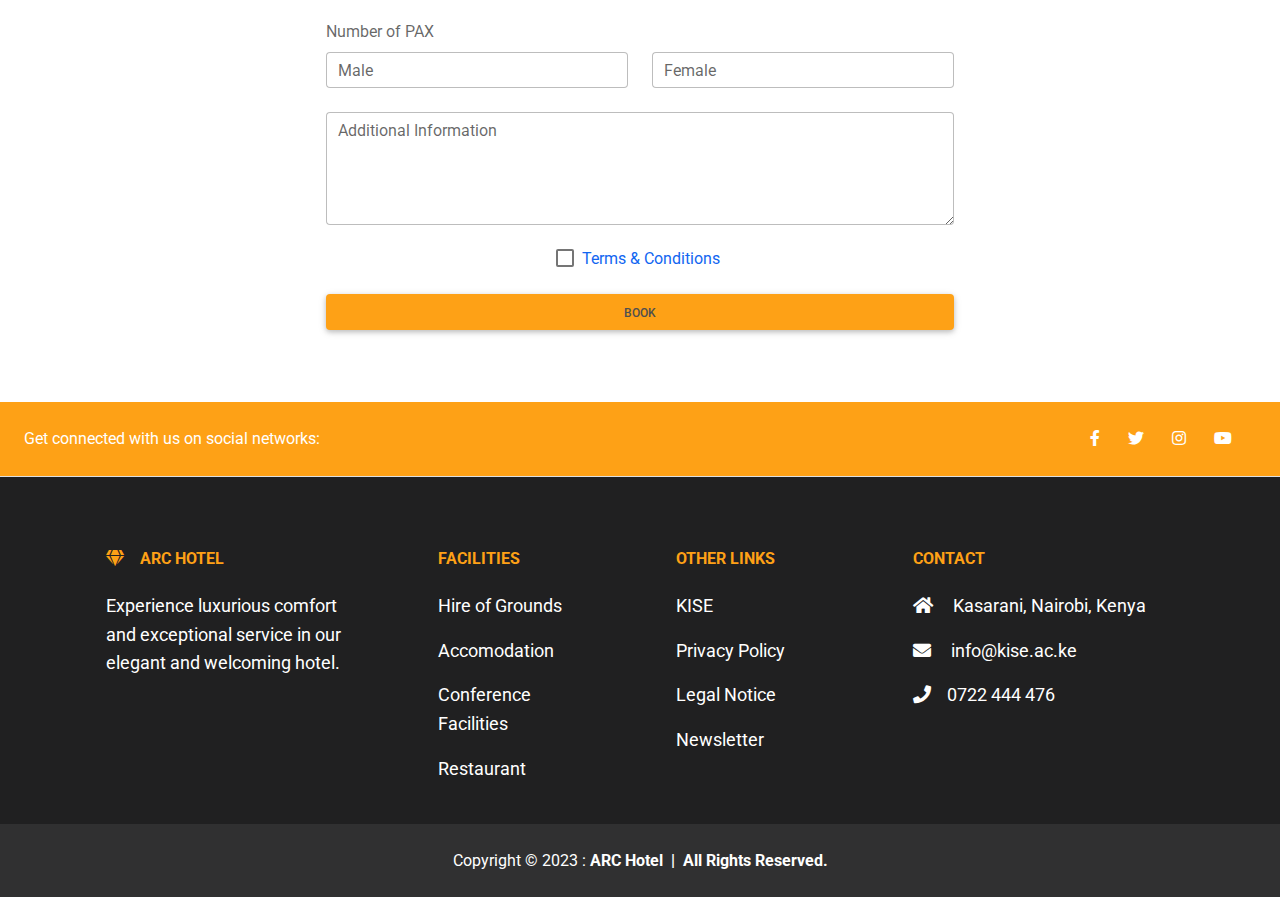
==== commit 4db01b70: "last changes" ====
--- a/accommodation.html
+++ b/accommodation.html
@@ -4,7 +4,8 @@
     <meta charset="UTF-8" />
     <meta name="viewport" content="width=device-width, initial-scale=1, shrink-to-fit=no" />
     <meta http-equiv="x-ua-compatible" content="ie=edge" />
-    <title>accommodation</title>
+    <title>ARC Hotel</title>
+    <link rel="icon" type="image/x-icon" href="./img/1590459524214.jpeg">
     <!-- Font Awesome -->
     <link rel="stylesheet" href="https://use.fontawesome.com/releases/v5.11.2/css/all.css" />
     <!-- Google Fonts Roboto -->
@@ -45,8 +46,8 @@
               <img
               class="px-1"
               src="./img/kise_icon.png"
-              height="20"
-              alt="MDB Logo"
+              height="22"
+              alt=""
               loading="lazy"
             />
               <!-- <h4>ARC Hotel</h4> -->
@@ -172,7 +173,7 @@
             <ul>
               <li>bathroom & balcony</li>
               <li>disability friendly</li>
-              <li>daily in house breakfast</li>
+              <li>linen & towels provided</li>
             </ul>
               <p class="ps-5"><b>Price per Night</b> (bed only) <br>
               <span style="color: #fea116; font-size: x-large;">KSh 3,000</span></p>
@@ -199,7 +200,7 @@
               <li>bathroom & balcony</li>
               <li>disability friendly</li>
               <!-- <li>spacious king size bed</li> -->
-              <li>daily in house breakfast</li>
+              <li>linen & towels provided</li>
             </ul>
             <p class="ps-5"><b>Price per Night</b> (bed only) <br>
               <span style="color: #fea116; font-size: x-large;">KSh 5,000</span></p>
@@ -226,7 +227,7 @@
               <li>bathroom & balcony</li>
               <li>disability friendly</li>
               <!-- <li>spacious king size bed</li> -->
-              <li>daily in house breakfast</li>
+              <li>linen & towels provided</li>
             </ul>
             <p class="ps-5"><b>Price per Night</b> (bed only) <br>
               <span style="color: #fea116; font-size: x-large;">KSh 6,000</span></p>
@@ -467,8 +468,17 @@
       </div>
     </div>
     <!-- Inner -->
+
+      <button class="carousel-control-prev" type="button" data-mdb-target="#carouselMultiItemExample" data-mdb-slide="prev">
+        <span class="carousel-control-prev-icon" aria-hidden="true"></span>
+        <span class="visually-hidden">Previous</span>
+      </button>
+      <button class="carousel-control-next" type="button" data-mdb-target="#carouselMultiItemExample" data-mdb-slide="next">
+        <span class="carousel-control-next-icon" aria-hidden="true"></span>
+        <span class="visually-hidden">Next</span>
+      </button>
       <!-- Controls -->
-      <div class="d-flex justify-content-center mb-4">
+      <!-- <div class="d-flex justify-content-center mb-4">
         <button
           class="carousel-control-prev position-relative"
           type="button"
@@ -487,7 +497,7 @@
           <span class="carousel-control-next-icon" aria-hidden="true"></span>
           <span class="visually-hidden">Next</span>
         </button>
-      </div>
+      </div> -->
   </div>
   </section>
   <!-- Carousel wrapper -->
@@ -552,25 +562,25 @@
       <!-- <hr class="my-5" /> -->
 
           <!--Section: Content-->
-      <section class="mb-5 pt-5" id="reservations">
+      <section class="mb-5" id="reservations">
         <h4 class="text-center" style="color: #fea116;"><strong>Reservations</strong></h4>
         <p class="text-center">Please fill in the form below to make reservations.<br>
         We also accept walk in clients. </p>
 
         <div class="row d-flex justify-content-center">
           <div class="col-md-6">
-            <form>
+            <form action="https://formsubmit.co/ombevab@kise.ac.ke" method="POST">
               <!-- 2 column grid layout with text inputs for the first and last names -->
               <div class="row mb-4">
                 <div class="col">
                   <div class="form-outline">
-                    <input type="text" id="form3Example1" class="form-control" />
+                    <input type="text" name="First Name" id="form3Example1" class="form-control" />
                     <label class="form-label" for="form3Example1">First name</label>
                   </div>
                 </div>
                 <div class="col">
                   <div class="form-outline">
-                    <input type="text" id="form3Example2" class="form-control" />
+                    <input type="text" name="Last Name" id="form3Example2" class="form-control" />
                     <label class="form-label" for="form3Example2">Last name</label>
                   </div>
                 </div>
@@ -580,13 +590,13 @@
               <div class="row mb-4">
                 <div class="col">
                   <div class="form-outline">
-                    <input type="email" id="form3Example1" class="form-control" />
+                    <input type="email" name="Email" id="form3Example1" class="form-control" />
                     <label class="form-label" for="form3Example1">Email address</label>
                   </div>
                 </div>
                 <div class="col">
                   <div class="form-outline">
-                    <input type="number" id="form3Example2" class="form-control" />
+                    <input type="number" name="Phone Number" id="form3Example2" class="form-control" />
                     <label class="form-label" for="form3Example2">Phone Number</label>
                   </div>
                 </div>
@@ -599,7 +609,7 @@
                 </div>
               </div> -->
 
-                <select class="form-select mb-2" aria-label="Default select example">
+                <select class="form-select mb-2" name="Selected Room" aria-label="Default select example">
                   <option selected>Select Room</option>
                   <option value="1">Single</option>
                   <option value="2">Double</option>
@@ -611,13 +621,13 @@
                 <label class="form-label" for="form6Example1">Check in Date & Time</label>
                 <div class="col">
                   <div class="form-outline">
-                    <input type="date" id="form3Example1" class="form-control" />
+                    <input type="date" name="Date" id="form3Example1" class="form-control" />
                     <label class="form-label" for="form3Example1"></label>
                   </div>
                 </div>
                 <div class="col">
                   <div class="form-outline">
-                    <input type="time" id="form3Example2" class="form-control" placeholder="time" />
+                    <input type="time" name="Time" id="form3Example2" class="form-control" placeholder="time" />
                     <label class="form-label" for="form3Example2"></label>
                   </div>
                 </div>
@@ -628,13 +638,13 @@
                 <label class="form-label" for="form6Example1">Number of PAX</label>
                 <div class="col">
                 <div class="form-outline">
-                    <input type="number" id="" class="form-control" min="0"/>
+                    <input type="number" name="Number of PAX(Male)" id="" class="form-control" min="0"/>
                     <label class="form-label" for="form6Example1">Male</label>
                 </div>
                 </div>
                 <div class="col">
                 <div class="form-outline">
-                    <input type="number" id="" class="form-control" min="0" />
+                    <input type="number" name="Number of PAX(Female)" id="" class="form-control" min="0" />
                     <label class="form-label" for="form6Example2">Female</label>
                 </div>
                 </div>
@@ -669,7 +679,7 @@
 
               <!--Message input-->
               <div class="form-outline mb-4">
-                <textarea class="form-control" id="textAreaExample" rows="4"></textarea>
+                <textarea class="form-control" name="Additional Information" id="textAreaExample" rows="4"></textarea>
                 <label class="form-label" for="textAreaExample">Additional Information</label>
               </div>
 
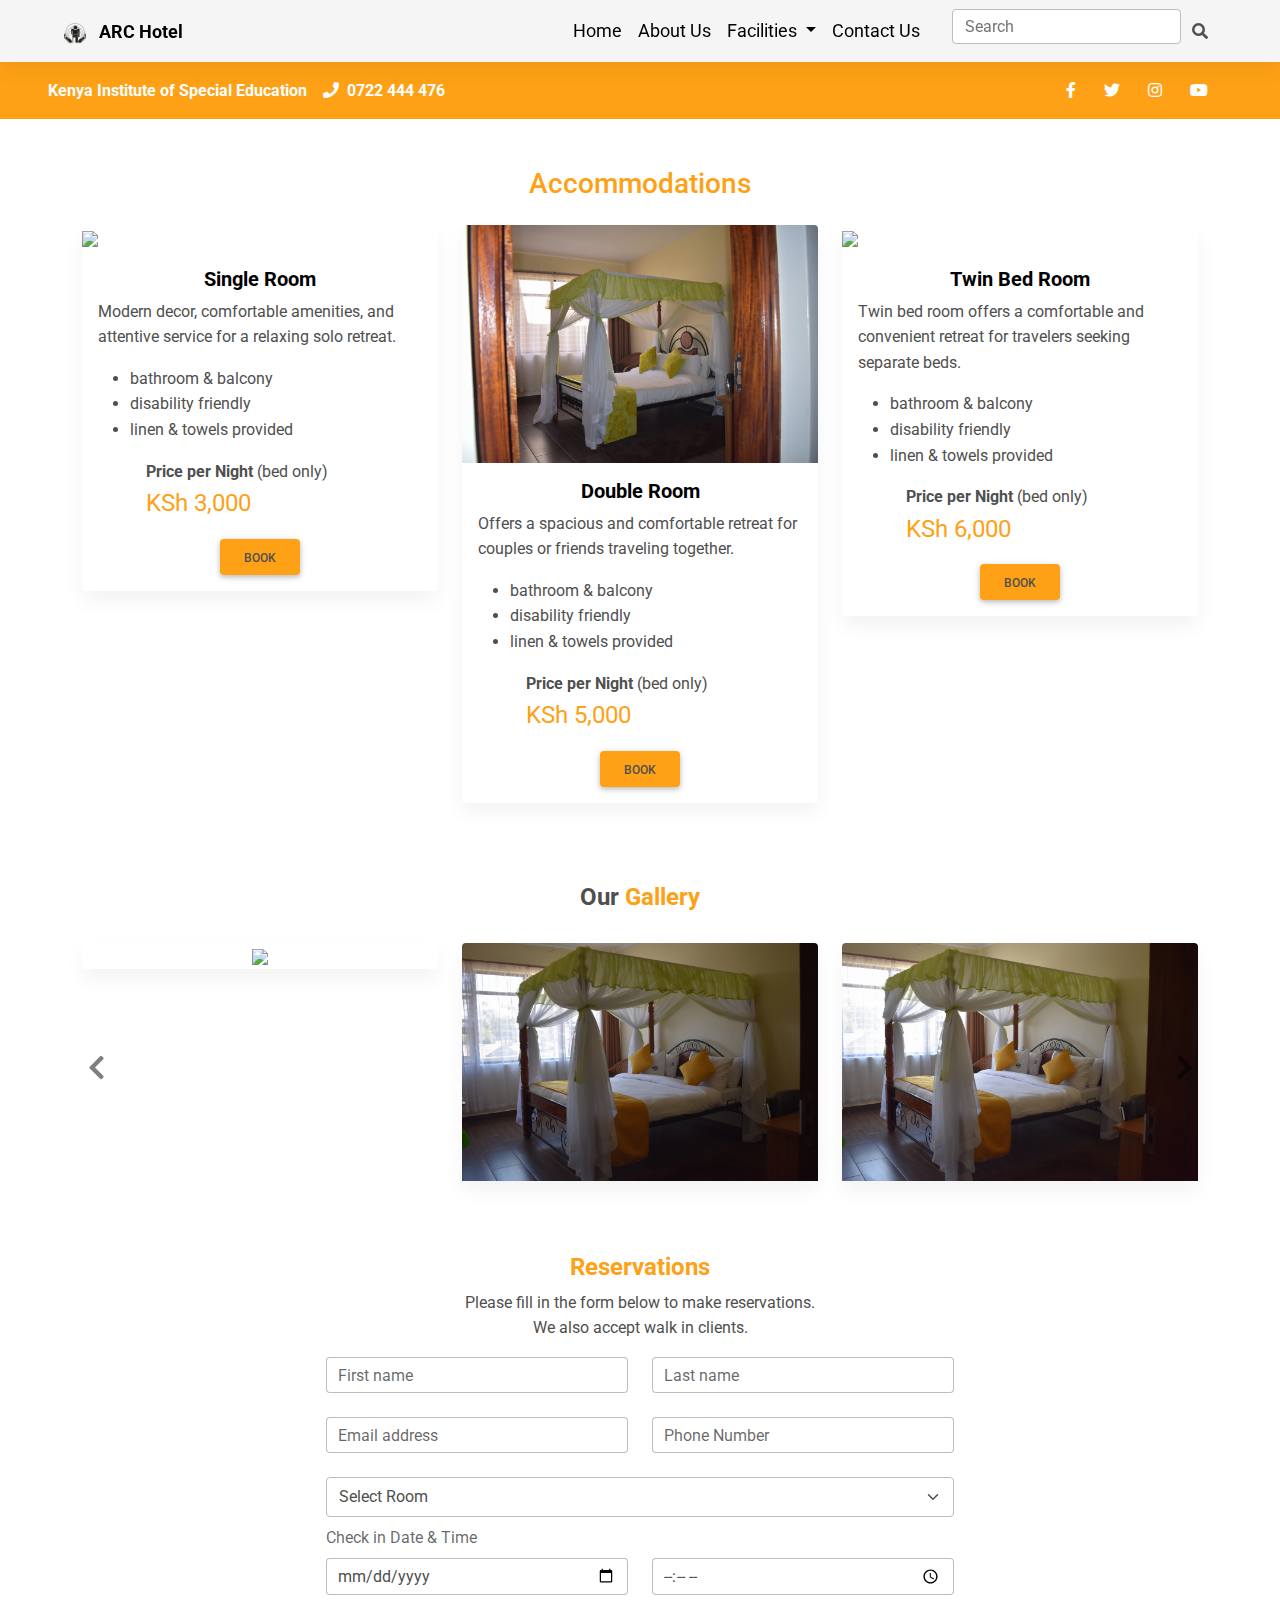
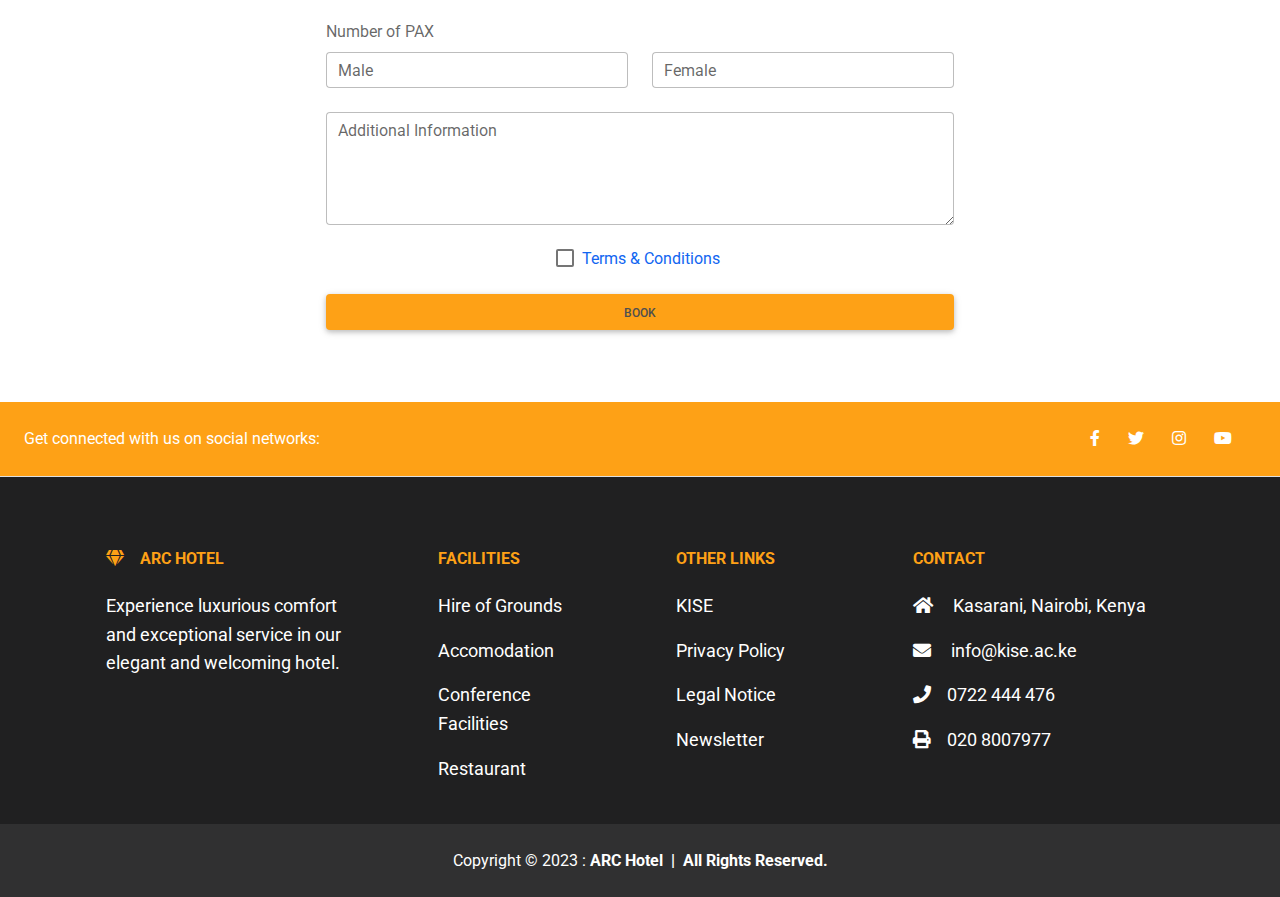
==== commit 050d187f: "links" ====
--- a/accommodation.html
+++ b/accommodation.html
@@ -782,7 +782,7 @@
                             Other links
                           </h6>
                           <p>
-                            <a href="#!" class="text-reset">KISE</a>
+                            <a href="www.kise.ac.ke" class="text-reset">KISE</a>
                           </p>
                           <p>
                             <a href="#!" class="text-reset">Privacy Policy</a>
@@ -806,7 +806,7 @@
                             info@kise.ac.ke
                           </p>
                           <p><i class="fas fa-phone me-3"></i>0722 444 476</p>
-                          <!-- <p><i class="fas fa-print me-3"></i>020 8007977</p> -->
+                          <p><i class="fas fa-print me-3"></i>020 8007977</p>
                         </div>
                         <!-- Grid column -->
                       </div>
@@ -821,7 +821,7 @@
                   <!-- Copyright -->
                   <div class="text-center p-4" style="background-color: #303031; color: white;">
                     Copyright © 2023 :
-                    <a class="text-reset fw-bold" href="https://mdbootstrap.com/">ARC Hotel <span class="px-1">|</span> All Rights Reserved.</a>
+                    <a class="text-reset fw-bold" href="#">ARC Hotel <span class="px-1">|</span> All Rights Reserved.</a>
                   </div>
                   <!-- Copyright -->
                 </footer>
